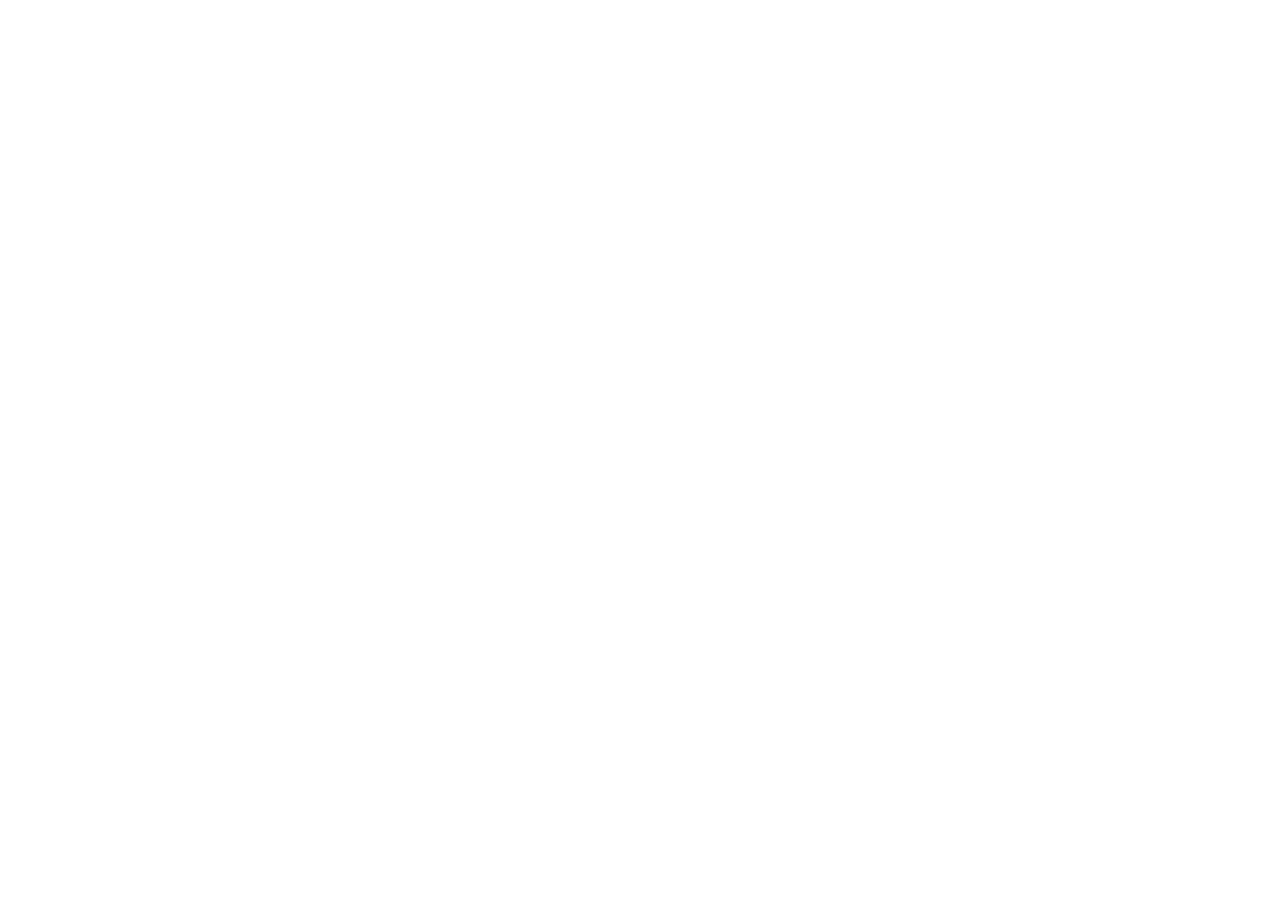
==== hangman/index.html @ 14f1ec29 "feat: add basic page layout" ====
<!DOCTYPE html>
<html lang="en">
  <head>
    <meta charset="UTF-8" />
    <meta name="viewport" content="width=device-width, initial-scale=1.0" />
    <title>Hangman</title>
  </head>
  <body></body>
</html>
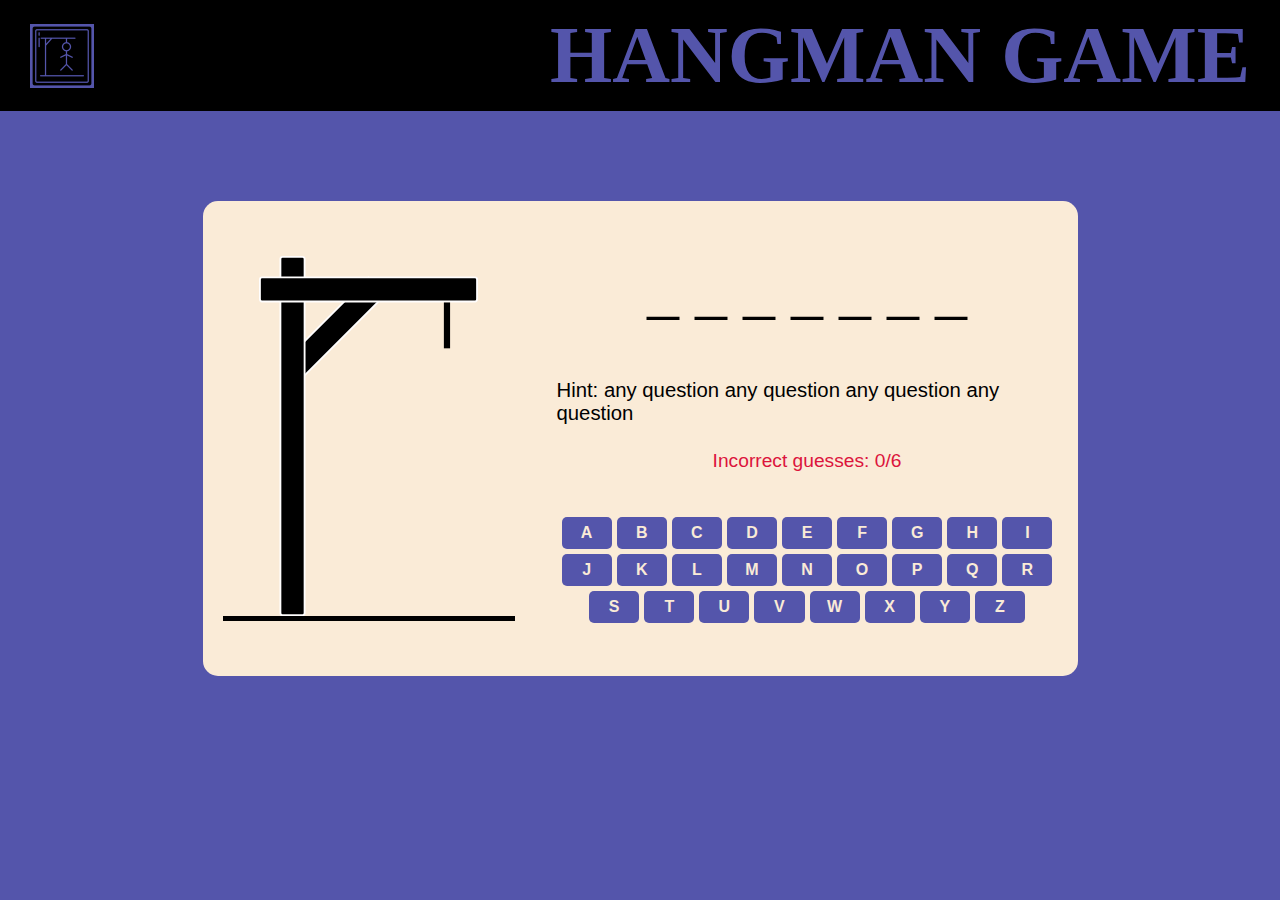
==== commit ef4fb828: "feat: add favicon" ====
--- a/hangman/index.html
+++ b/hangman/index.html
@@ -4,6 +4,14 @@
     <meta charset="UTF-8" />
     <meta name="viewport" content="width=device-width, initial-scale=1.0" />
     <title>Hangman</title>
+    <link rel="stylesheet" href="style.css" />
+    <link
+      rel="shortcut icon"
+      href="./assets/images/favicon.ico"
+      type="image/x-icon"
+    />
   </head>
-  <body></body>
+  <body>
+    <script src="app.js"></script>
+  </body>
 </html>
--- a/hangman/style.css
+++ b/hangman/style.css
@@ -0,0 +1,126 @@
+:root {
+    --main-color: #5455AB;
+    --header-color: #000000;
+    --app-color: #faebd7;
+}
+
+* {
+    margin: 0;
+    padding: 0;
+}
+
+html {
+    scroll-behavior: smooth;
+}
+
+body {
+    width: 100vw;
+    box-sizing: border-box;
+    background: var(--main-color);
+}
+
+/* HEADER */
+
+.header {
+    padding: 10px 30px;
+    display: flex;
+    justify-content: space-between;
+    align-items: center;
+    background-color: var(--header-color);
+}
+
+.header-img {
+    background: var(--main-color);
+}
+
+.header-title {
+    font-size: 5rem;
+    font-weight: 700;
+    text-transform: uppercase;
+    background-color: var(--header-color);
+    color: var(--main-color);
+}
+
+/* PLAYING FIELD */
+
+.app-container {
+    width: 100%;
+    max-width: 835px;
+    height: 435px;
+    margin: 10vh auto;
+    padding: 20px;
+    display: flex;
+    justify-content: space-between;
+    align-items: center;
+    gap: 20px;
+    background-color: var(--app-color);
+    border-radius: 15px;
+}
+
+.gallows-part {
+    width: 35%;
+    display: flex;
+    justify-content: center;
+    border-bottom: 5px solid black;
+    overflow: hidden;
+}
+
+.gallows-img {
+    width: 75%;
+}
+
+.quiz-part {
+    width: 60%;
+    display: flex;
+    flex-direction: column;
+    justify-content: space-evenly;
+    align-items: center;
+    gap: 25px;
+}
+
+.secret-word {
+    min-height: 100px;
+    font-size: 4em;
+}
+
+.question {
+    font-family: 'Gill Sans', 'Gill Sans MT', Calibri, 'Trebuchet MS', sans-serif;
+    font-size: 1.27em;
+    font-weight: 500;
+}
+
+.guesses-counter {
+    font-family: 'Gill Sans', 'Gill Sans MT', Calibri, 'Trebuchet MS', sans-serif;
+    font-size: 1.2em;
+    font-weight: 400;
+    color: crimson;
+}
+
+.keyboard {
+    margin-top: 20px;
+    display: flex;
+    gap: 5px;
+    flex-wrap: wrap;
+    justify-content: center;
+}
+
+.keyboard button {
+    width: 10%;
+    padding: 7px;
+    border: none;
+    border-radius: 5px;
+    background: var(--main-color);
+    color: var(--app-color);
+    font-size: 1em;
+    font-weight: 700;
+    cursor: pointer;
+
+    &:hover {
+        opacity: 0.7;
+    }
+
+    &button[disabled] {
+        opacity: 0.5;
+        pointer-events: none;
+    }
+}